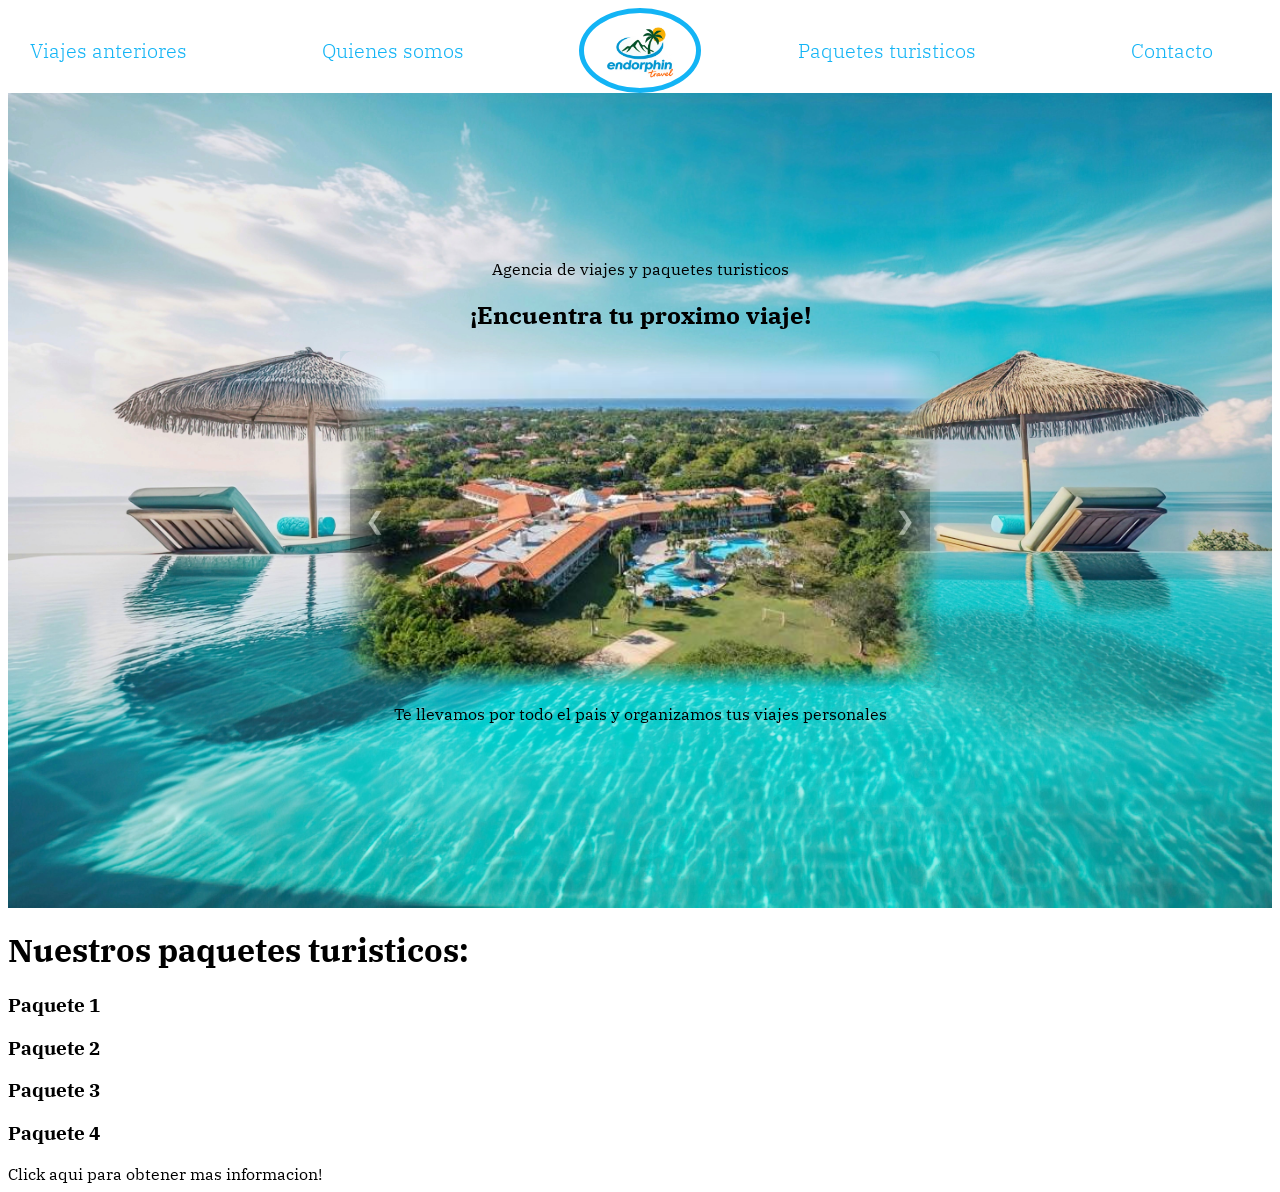
==== Index.html @ 00f26844 "cambio de diseño" ====
<!DOCTYPE html>
<html lang="es">

<head>
    <meta chargesets="UTF-8">
    <meta name="viewport" content="width=device-width, initial-scale=1.0">
    <title>
        Endorphin Travel
    </title>
    <script src="script.js" defer></script>
    <link rel="stylesheet" href="./Style.CSS">
    <link rel="preconnect" href="https://fonts.googleapis.com">
    <link rel="preconnect" href="https://fonts.gstatic.com" crossorigin>
    <link
        href="https://fonts.googleapis.com/css2?family=IBM+Plex+Serif:ital,wght@0,100;0,200;0,300;0,400;0,500;0,600;0,700;1,100;1,200;1,300;1,400;1,500;1,600;1,700&display=swap"
        rel="stylesheet">


</head>
<header>
    
    <nav>
    <a target="_blank"">Viajes anteriores</a>
    <a target=" _blank">Quienes somos</a>
    <img src="./resources/Logo pequeño.png" id="logo">
    <a target="_blank">Paquetes turisticos</a>
    <a target="_blank">Contacto</a>

    </nav>
    <section id="presentacion">
    <p>Agencia de viajes y paquetes turisticos</p>
    <h1>¡Encuentra tu proximo viaje!</h1>
    <section class="carrusel">
        <button class="flecha anterior" id="anterior">
            &#10094;
        </button>
    
        <div class="contenedor-imagenes">
            <img src="/resources/hodelpa garden suites.jpg" class="imagen activa" alt="Playa">
            <img src="/resources/lopesan cosa bavaro.jpg" class="imagen" alt="Montaña">
            <img src="/resources/villa casa de campo.jpg" class="imagen" alt="Ciudad">
        </div>
    
        <button class="flecha siguiente" id="siguiente">
            &#10095;
        </button>
    </section>
    <p>Te llevamos por todo el pais y organizamos tus viajes personales</p>
</section>

</header>
<body>
    <h1>Nuestros paquetes turisticos:</h1>
    <h3>Paquete 1</h3>
    <h3>Paquete 2</h3>
    <h3>Paquete 3</h3>
    <h3>Paquete 4</h3>
    <a target="_blank">Click aqui para obtener mas informacion!</a>
</body>
---- Style.CSS ----
*{
    font-family: "IBM Plex Serif", serif;

}

header {
    background-image: url(/resources/resort.jpg);
    background-size: cover;
    background-position: 0%;
    min-height: min-content;
    height: 900px;
    max-width: 100%;
    text-align: center;
}
nav {
    display: flex;
    flex-direction: row;
    justify-content: space-between;
    flex-wrap: wrap;
    width: 100%;
    align-items: center;
    text-align: center;
    background-color: white;
}

#logo{
    position: relative;
    border-radius: 50%;
    height: 75px;
    width: fit-content;
    border-color:#13b4f5;
    border-width: 5px;
    border-style:solid;
}


nav a {
    color:#13b4f5;
    justify-content: space-around;
    font-size: 20px;
    text-align: center;
    border-radius: 30px;
    text-align: center;
    align-self: center;
    width: 200px;
    font-weight: 300;
    cursor: pointer;
}
nav a:hover{
    color: color-mix(in srgb, #13b4f5 30%, black 40%);
    text-decoration: underline;
}

#presentacion{
    position: relative;
    top: 150px;
}
.carrusel {
    position: relative;
    width: 600px;
    max-width: 800px;
    margin: auto;
    overflow: hidden;
}
.contenedor-imagenes {
    position: relative;
    width: 100%;
    aspect-ratio: 16 / 9;
    overflow: hidden;
    border-radius: 14px;
    box-shadow: 0 0 25px rgba(0, 180, 190, 0.20),
        0 10px 30px rgba(0, 0, 0, 0.15);
}

.imagen {
    width: 100%;
    height: 100%;
    object-fit: cover;
    position: absolute;
    top: 0;
    left: 0;
    opacity: 0;
    transition: opacity 0.6s ease;
-webkit-mask-image:
        linear-gradient(to right, transparent 0%, black 8%, black 92%, transparent 100%),
        linear-gradient(to bottom, transparent 0%, black 8%, black 92%, transparent 100%);

    -webkit-mask-composite: source-in;

    mask-image:
        linear-gradient(to right, transparent 0%, black 8%, black 92%, transparent 100%),
        linear-gradient(to bottom, transparent 0%, black 8%, black 92%, transparent 100%);

    mask-composite: intersect;
}
.imagen.activa {
    opacity: 1;
}

.flecha {
    position: absolute;
    top: 50%;
    transform: translateY(-50%);
    z-index: 2;

    background: rgba(0, 0, 0, 0.5);
    color: white;
    border: none;
    padding: 15px;
    cursor: pointer;
    font-size: 24px;
}

.anterior {
    left: 10px;
    opacity: 0.4;
}

.siguiente {
    right: 10px;
    opacity: 0.4;
}

.flecha:hover {
    background: rgba(0, 0, 0, 0.8);
    opacity: 0.8;
}


header h3 {
   font-size: 50px;
   color: #13b4f5;
}
#intro{
   display: flex;
   flex-direction: row;
   flex-wrap: wrap;
   justify-content:space-evenly;
   font-size: 20px;
   overflow: hidden;
   margin-top: 5%;
}

.ilustracion{
    display: flex;
    flex-direction: column;
    flex-wrap: wrap;
    text-align: center;
    max-width: 100px;
    max-height: 550px;
    min-height: 200px;
    align-content: center;
}

.ilustracion img{
    height: 170px;
    width: 220px;
    transition: all 2s;
    border: solid black 3px;
}
.ilustracion p{
    border: solid black 3px;
    background-color: white;
    opacity: 0.7;
}
.ilustracion img:hover{
    height: 250px;
    width: 300px;
}
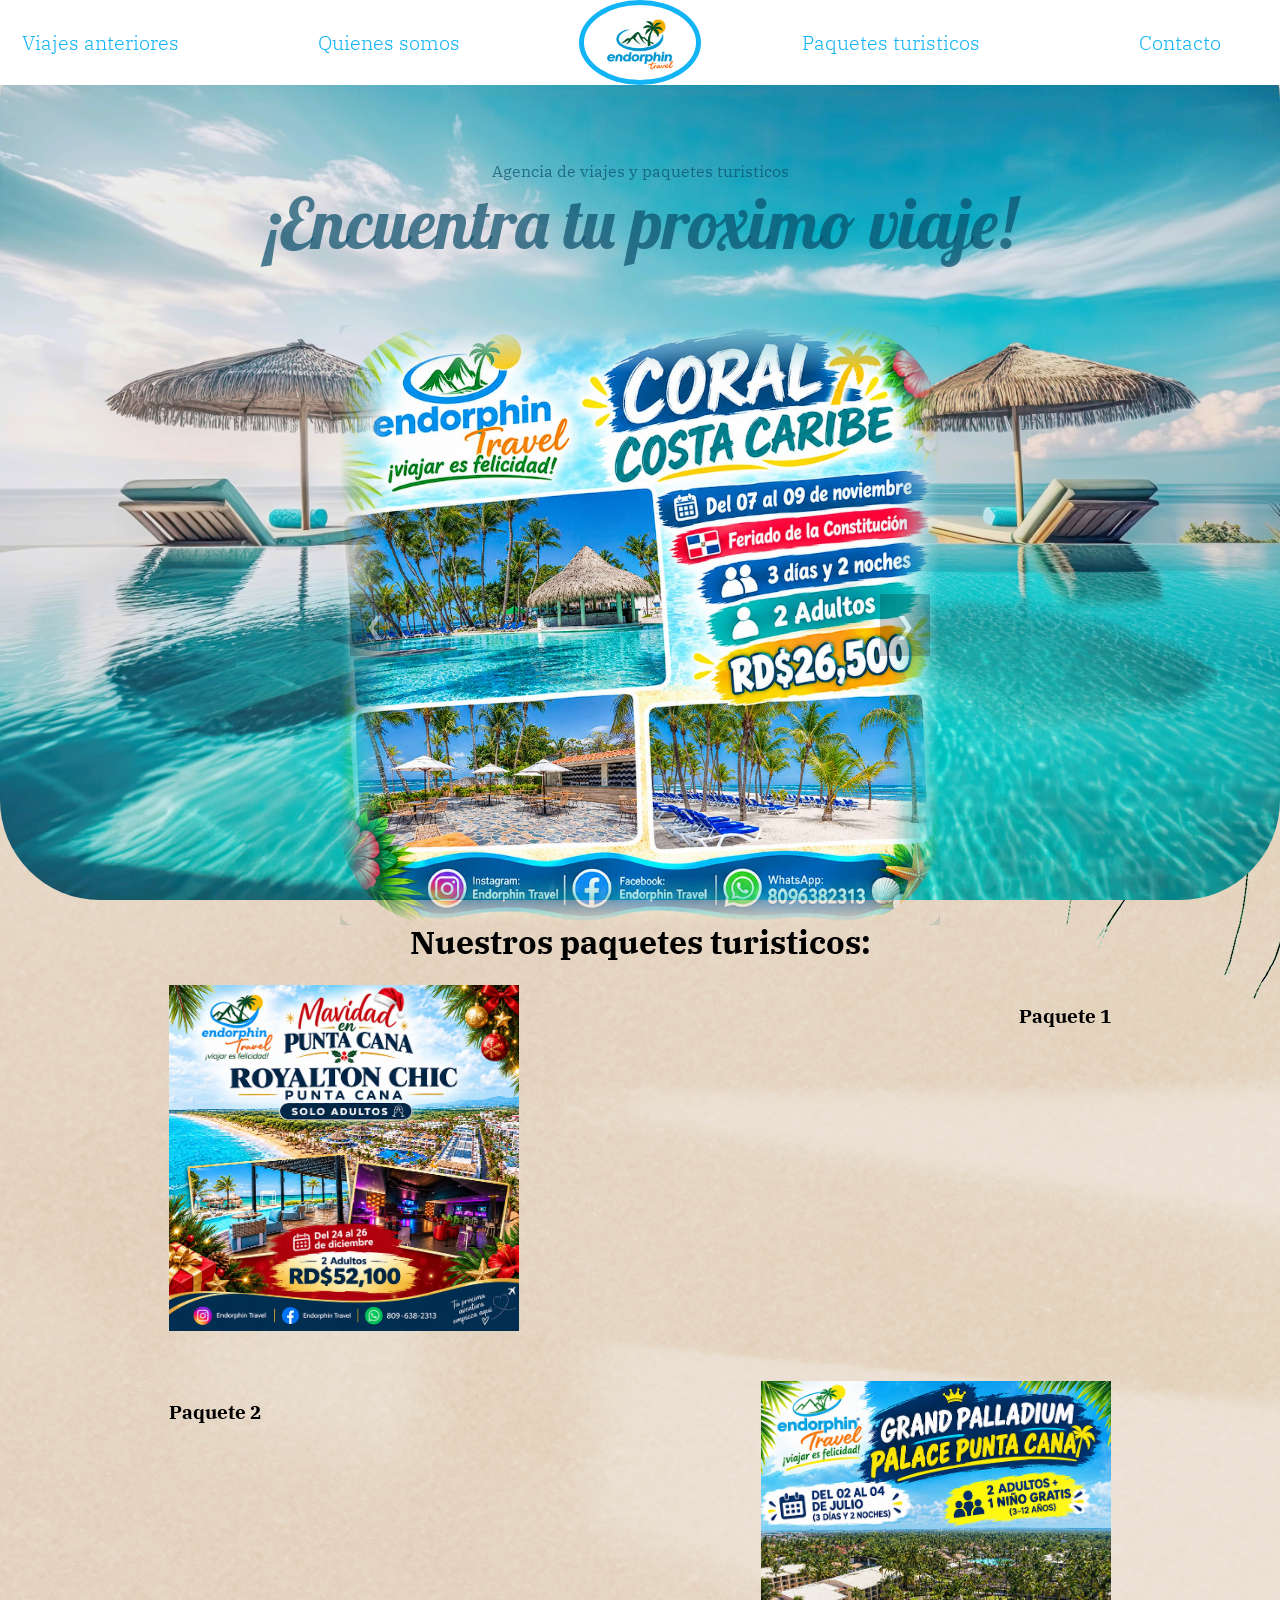
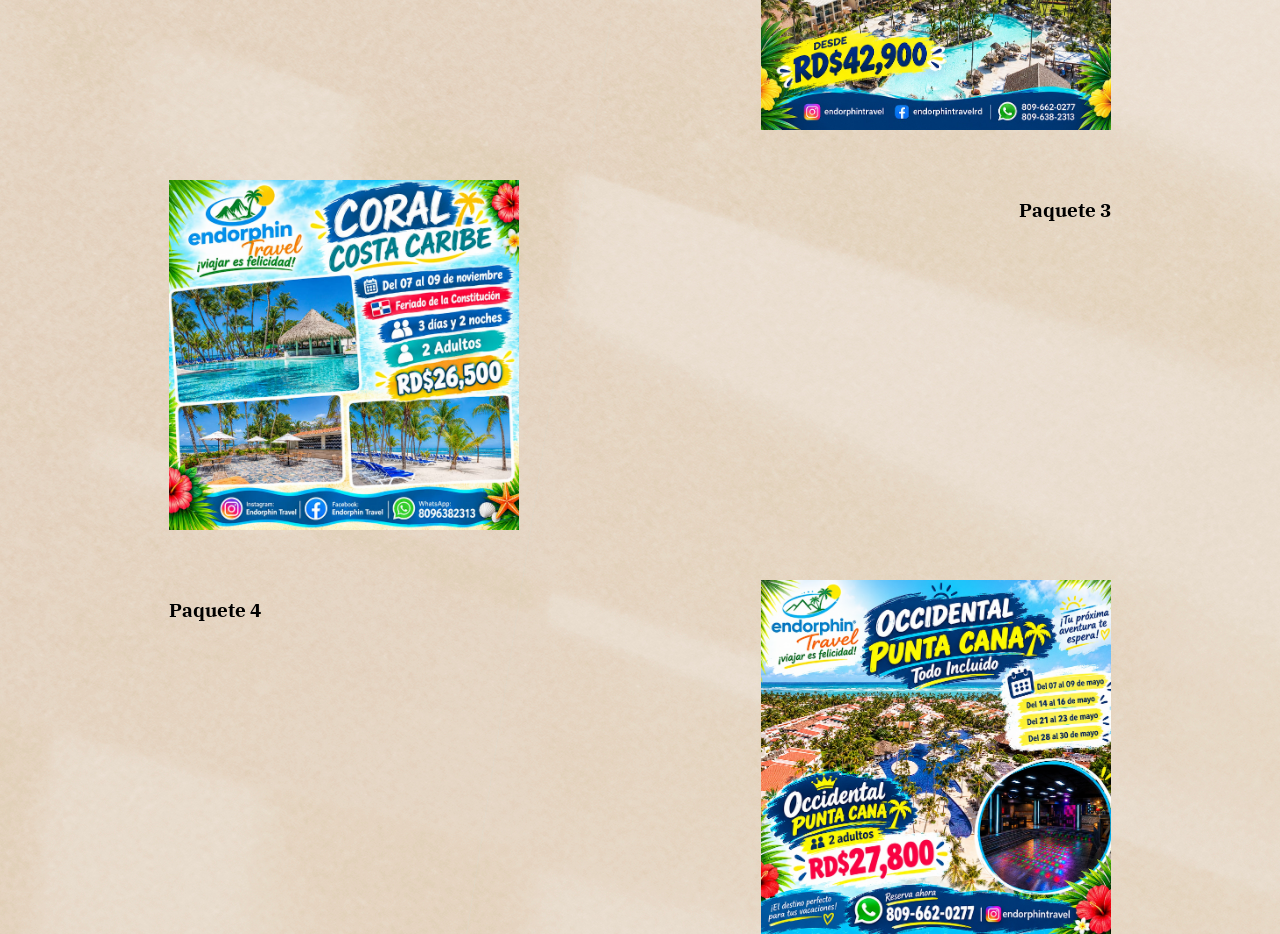
==== commit 8908927e: "cambio de fondo y añadi paquetes, quizas cambio total futuro" ====
--- a/Index.html
+++ b/Index.html
@@ -14,6 +14,10 @@
     <link
         href="https://fonts.googleapis.com/css2?family=IBM+Plex+Serif:ital,wght@0,100;0,200;0,300;0,400;0,500;0,600;0,700;1,100;1,200;1,300;1,400;1,500;1,600;1,700&display=swap"
         rel="stylesheet">
+
+        <link rel="preconnect" href="https://fonts.googleapis.com">
+        <link rel="preconnect" href="https://fonts.gstatic.com" crossorigin>
+        <link href="https://fonts.googleapis.com/css2?family=Lobster&display=swap" rel="stylesheet">
 
 
 </head>
@@ -36,24 +40,42 @@
         </button>
     
         <div class="contenedor-imagenes">
-            <img src="/resources/hodelpa garden suites.jpg" class="imagen activa" alt="Playa">
-            <img src="/resources/lopesan cosa bavaro.jpg" class="imagen" alt="Montaña">
-            <img src="/resources/villa casa de campo.jpg" class="imagen" alt="Ciudad">
+            <img src="/resources/viaje 3.png" class="imagen activa" alt="Playa">
+            <img src="/resources/viaje2.png" class="imagen" alt="Montaña">
+            <img src="/resources/viaje1.png" class="imagen" alt="Ciudad">
         </div>
     
         <button class="flecha siguiente" id="siguiente">
             &#10095;
         </button>
     </section>
-    <p>Te llevamos por todo el pais y organizamos tus viajes personales</p>
 </section>
 
 </header>
+
 <body>
     <h1>Nuestros paquetes turisticos:</h1>
-    <h3>Paquete 1</h3>
-    <h3>Paquete 2</h3>
-    <h3>Paquete 3</h3>
-    <h3>Paquete 4</h3>
-    <a target="_blank">Click aqui para obtener mas informacion!</a>
+    <section id="paquetes">
+        <div class="dispak">
+            <img src="/resources/viaje1.png" alt="paquete 1">
+            <h3>Paquete 1</h3>
+        </div>
+        <div class="dispak">
+            <h3>Paquete 2</h3>
+            <img src="/resources/viaje2.png" alt="paquete 2">
+        </div>
+        <div class="dispak">
+            <img src="/resources/viaje 3.png" alt="paquete 3">
+            <h3>Paquete 3</h3>
+        </div>
+        <div class="dispak">
+            <h3>Paquete 4</h3>
+            <img src="/resources/viaje4.png" alt="paquete 4">
+        </div>
+        
+    
+    
+    
+    
+    </section>
 </body>
--- a/Style.CSS
+++ b/Style.CSS
@@ -11,6 +11,9 @@
     height: 900px;
     max-width: 100%;
     text-align: center;
+    border-radius: 100px;
+    margin: 0;
+    padding: 0;
 }
 nav {
     display: flex;
@@ -53,7 +56,20 @@
 
 #presentacion{
     position: relative;
-    top: 150px;
+    color: color-mix(in srgb, #13b4f5 30%, black 40%);
+
+}
+
+#presentacion h1{
+    font-family: "Lobster", sans-serif;
+    font-size: 70px;
+        font-weight: 300;
+        font-style: normal;
+        color: white;color: color-mix(in srgb, #13b4f5 30%, black 40%);
+}
+#presentacion p{
+    position: relative;
+    top: 60px;
 }
 .carrusel {
     position: relative;
@@ -65,7 +81,7 @@
 .contenedor-imagenes {
     position: relative;
     width: 100%;
-    aspect-ratio: 16 / 9;
+    aspect-ratio: 13 / 13;
     overflow: hidden;
     border-radius: 14px;
     box-shadow: 0 0 25px rgba(0, 180, 190, 0.20),
@@ -92,6 +108,7 @@
         linear-gradient(to bottom, transparent 0%, black 8%, black 92%, transparent 100%);
 
     mask-composite: intersect;
+    border-radius: 100px;
 }
 .imagen.activa {
     opacity: 1;
@@ -166,4 +183,31 @@
 .ilustracion img:hover{
     height: 250px;
     width: 300px;
+}
+body{
+    background-image: url(/resources/palmas.jpg);
+    margin: 0;
+}
+body h1{
+    text-align: center;
+}
+#paquetes{
+display: grid;
+column-gap: 10px;
+row-gap: 50px;
+justify-items: center;
+background-size: cover;
+margin: 0 0;
+padding: 0 0;
+
+}
+#paquetes img{
+    max-height: 400px;
+    max-width: 350px;
+}
+.dispak{
+    text-align: center;
+    display: grid;
+    grid-template-columns: auto auto;
+    column-gap: 500px;
 }
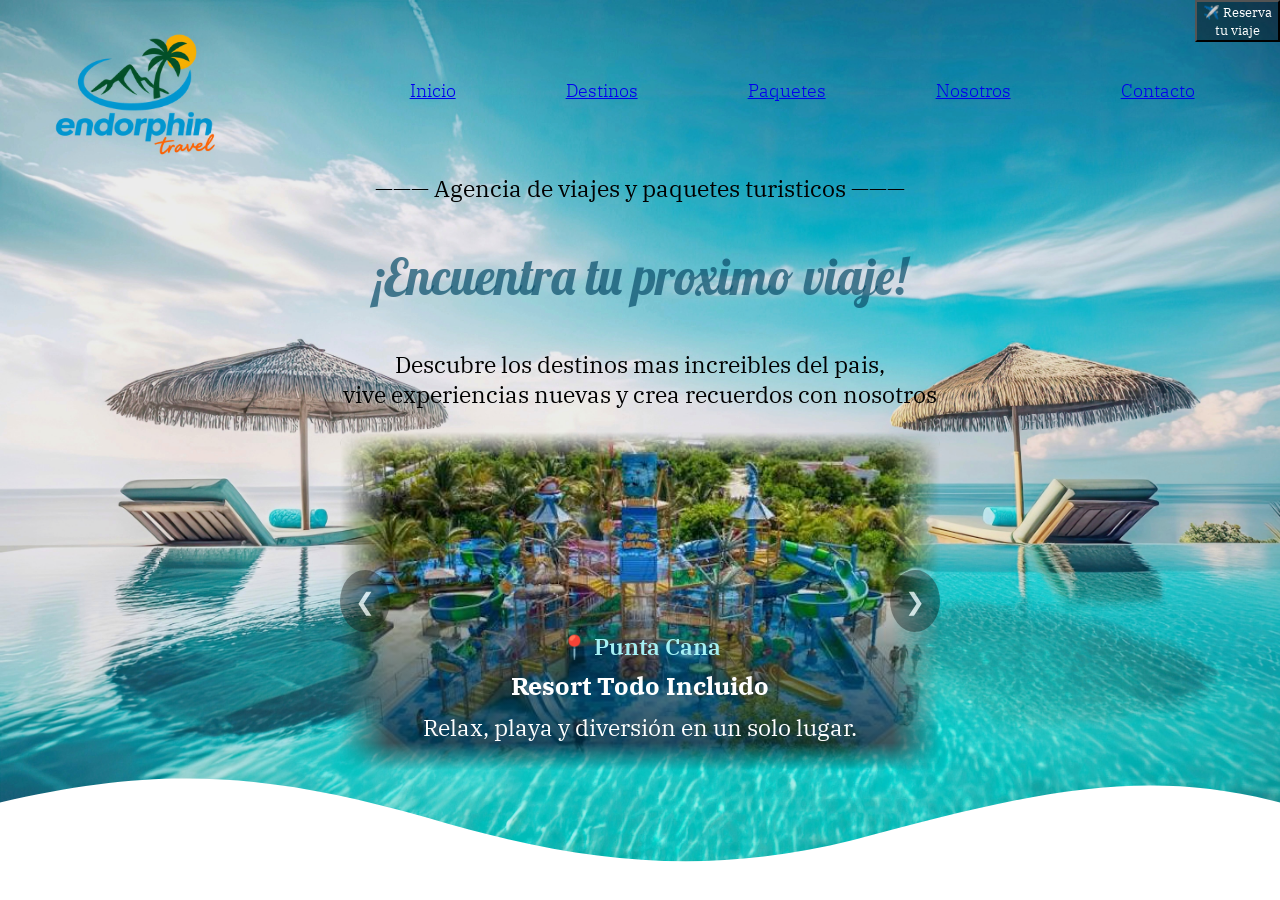
==== commit 85eaa132: "cambio de la estructura completa añadi nuevas vistas" ====
--- a/Index.html
+++ b/Index.html
@@ -24,58 +24,88 @@
 <header>
     
     <nav>
-    <a target="_blank"">Viajes anteriores</a>
-    <a target=" _blank">Quienes somos</a>
-    <img src="./resources/Logo pequeño.png" id="logo">
-    <a target="_blank">Paquetes turisticos</a>
-    <a target="_blank">Contacto</a>
+    <div id="logo-container">
+        <img src="./resources/Logo pequeño.png" id="logo">
+    </div>
+    
+    <div>
+    <a target="_self" href="/Index.html">Inicio</a>
+    <a target="_self" href="/destinos.html">Destinos</a>
+    <a target="_self" href="/paquetes.html">Paquetes</a>
+    <a target="_self" href="/nosotros.html">Nosotros</a>
+    <a target="_self" href="/contacto.html">Contacto</a>
+    </div>
 
+    <button id="viaje">✈️ Reserva tu viaje</button>
     </nav>
     <section id="presentacion">
-    <p>Agencia de viajes y paquetes turisticos</p>
-    <h1>¡Encuentra tu proximo viaje!</h1>
+    <p>———  Agencia de viajes y paquetes turisticos ———</p>
+    <h2>¡Encuentra tu proximo viaje!</h2>
+    <p>Descubre los destinos mas increibles del pais,<br> vive experiencias nuevas y crea recuerdos con nosotros</p>
+    
     <section class="carrusel">
         <button class="flecha anterior" id="anterior">
             &#10094;
         </button>
     
-        <div class="contenedor-imagenes">
-            <img src="/resources/viaje 3.png" class="imagen activa" alt="Playa">
-            <img src="/resources/viaje2.png" class="imagen" alt="Montaña">
-            <img src="/resources/viaje1.png" class="imagen" alt="Ciudad">
+<div class="contenedor-imagenes">
+    <div class="pista" id="pista">
+
+        <!-- Primera imagen -->
+        <div class="destino">
+            <img src="/resources/lopesan cosa bavaro.jpg" alt="Resort en Punta Cana">
+
+            <div class="informacion-destino">
+                <p class="ubicacion">📍 Punta Cana</p>
+                <h4>Resort Todo Incluido</h4>
+                <p class="descripcion">
+                    Relax, playa y diversión en un solo lugar.
+                </p>
+            </div>
         </div>
+
+        <!-- Segunda imagen -->
+        <div class="destino">
+            <img src="/resources/hodelpa garden suites.jpg" alt="Ciudad de París">
+
+            <div class="informacion-destino">
+                <p class="ubicacion">📍 París, Francia</p>
+                <h2>Descubre París</h2>
+                <p class="descripcion">
+                    Vive una experiencia inolvidable en la ciudad del amor.
+                </p>
+            </div>
+        </div>
+
+        <!-- Tercera imagen -->
+        <div class="destino">
+            <img src="/resources/villa casa de campo.jpg" alt="Paisaje de montaña">
+
+            <div class="informacion-destino">
+                <p class="ubicacion">📍 Destinos naturales</p>
+                <h2>Aventura en la naturaleza</h2>
+                <p class="descripcion">
+                    Explora paisajes extraordinarios y desconecta de la rutina.
+                </p>
+            </div>
+        </div>
+
+    </div>
+</div>
     
         <button class="flecha siguiente" id="siguiente">
             &#10095;
         </button>
     </section>
+
+    </div>
 </section>
-
+    <div class="curva">
+        <svg xmlns="http://www.w3.org/2000/svg" viewBox="0 0 1440 200" preserveAspectRatio="none">
+    
+            <path fill="#ffffff" d="M0,70 C180,20 300,30 480,90 C650,150 790,170 960,120 C1150,60 1280,20 1440,70 L1440,200 L0,200 Z">
+            </path>
+    
+        </svg>
+    </div>
 </header>
-
-<body>
-    <h1>Nuestros paquetes turisticos:</h1>
-    <section id="paquetes">
-        <div class="dispak">
-            <img src="/resources/viaje1.png" alt="paquete 1">
-            <h3>Paquete 1</h3>
-        </div>
-        <div class="dispak">
-            <h3>Paquete 2</h3>
-            <img src="/resources/viaje2.png" alt="paquete 2">
-        </div>
-        <div class="dispak">
-            <img src="/resources/viaje 3.png" alt="paquete 3">
-            <h3>Paquete 3</h3>
-        </div>
-        <div class="dispak">
-            <h3>Paquete 4</h3>
-            <img src="/resources/viaje4.png" alt="paquete 4">
-        </div>
-        
-    
-    
-    
-    
-    </section>
-</body>
--- a/Style.CSS
+++ b/Style.CSS
@@ -11,65 +11,65 @@
     height: 900px;
     max-width: 100%;
     text-align: center;
-    border-radius: 100px;
-    margin: 0;
-    padding: 0;
 }
 nav {
     display: flex;
     flex-direction: row;
-    justify-content: space-between;
-    flex-wrap: wrap;
-    width: 100%;
+    justify-content: space-around;
+    flex-wrap: nowrap;
+    width: 100%;
+}
+
+#logo{
+    height: 180px;
+}
+#viaje{
+    width: 100px;
+    height: fit-content;
+    background-color: rgba(0, 0, 0, 0.416);
+    color: white;
+    width: 160px;
+    cursor: pointer;
+}
+
+
+nav div {
+    position: relative;
+    display: flex;
+    justify-items: space-around;
     align-items: center;
-    text-align: center;
-    background-color: white;
-}
-
-#logo{
-    position: relative;
-    border-radius: 50%;
-    height: 75px;
-    width: fit-content;
-    border-color:#13b4f5;
-    border-width: 5px;
-    border-style:solid;
-}
-
-
-nav a {
-    color:#13b4f5;
-    justify-content: space-around;
-    font-size: 20px;
-    text-align: center;
-    border-radius: 30px;
+    font-size: 18px;
     text-align: center;
     align-self: center;
     width: 200px;
     font-weight: 300;
     cursor: pointer;
+    gap: 110px;
+    width: 850px;
+    text-decoration: none;
+    color: black;
 }
 nav a:hover{
     color: color-mix(in srgb, #13b4f5 30%, black 40%);
     text-decoration: underline;
 }
 
+/*Navegacion de la pagina ↑*/
+
 #presentacion{
     position: relative;
-    color: color-mix(in srgb, #13b4f5 30%, black 40%);
-
-}
-
-#presentacion h1{
+   bottom: 30px;
+}
+
+#presentacion h2{
     font-family: "Lobster", sans-serif;
-    font-size: 70px;
-        font-weight: 300;
+    font-size: 50px;
+        font-weight: 100;
         font-style: normal;
         color: white;color: color-mix(in srgb, #13b4f5 30%, black 40%);
 }
 #presentacion p{
-    position: relative;
-    top: 60px;
+    font-size: 23px;
 }
 .carrusel {
     position: relative;
@@ -81,22 +81,11 @@
 .contenedor-imagenes {
     position: relative;
     width: 100%;
-    aspect-ratio: 13 / 13;
+    aspect-ratio: 16 / 9;
     overflow: hidden;
     border-radius: 14px;
     box-shadow: 0 0 25px rgba(0, 180, 190, 0.20),
         0 10px 30px rgba(0, 0, 0, 0.15);
-}
-
-.imagen {
-    width: 100%;
-    height: 100%;
-    object-fit: cover;
-    position: absolute;
-    top: 0;
-    left: 0;
-    opacity: 0;
-    transition: opacity 0.6s ease;
 -webkit-mask-image:
         linear-gradient(to right, transparent 0%, black 8%, black 92%, transparent 100%),
         linear-gradient(to bottom, transparent 0%, black 8%, black 92%, transparent 100%);
@@ -108,10 +97,6 @@
         linear-gradient(to bottom, transparent 0%, black 8%, black 92%, transparent 100%);
 
     mask-composite: intersect;
-    border-radius: 100px;
-}
-.imagen.activa {
-    opacity: 1;
 }
 
 .flecha {
@@ -119,7 +104,7 @@
     top: 50%;
     transform: translateY(-50%);
     z-index: 2;
-
+    border-radius: 50%;
     background: rgba(0, 0, 0, 0.5);
     color: white;
     border: none;
@@ -129,21 +114,122 @@
 }
 
 .anterior {
-    left: 10px;
-    opacity: 0.4;
+    left: 0px;
+    opacity: 0.7;
 }
 
 .siguiente {
-    right: 10px;
-    opacity: 0.4;
+    right: 0px;
+    opacity: 0.7;
 }
 
 .flecha:hover {
     background: rgba(0, 0, 0, 0.8);
     opacity: 0.8;
 }
-
-
+.hero {
+    position: relative;
+    min-height: 100vh;
+    background-image: url(/resources/resort.jpg);
+    background-size: cover;
+    background-position: center;
+    background-repeat: no-repeat;
+
+    overflow: hidden;
+}
+
+.contenido {
+    position: relative;
+    z-index: 1;
+    padding: 40px 20px 180px;
+}
+
+.curva {
+    position: absolute;
+    bottom: 0;
+    left: 0;
+
+    width: 100%;
+    height: 150px;
+
+    z-index: 2;
+    line-height: 0;
+}
+
+.curva svg {
+    display: block;
+    width: 100%;
+    height: 100%;
+}
+.contenedor-imagenes {
+    width: 100%;
+    aspect-ratio: 16 / 9;
+    overflow: hidden;
+    border-radius: 14px;
+}
+
+.pista {
+    display: flex;
+    width: 100%;
+    height: 100%;
+    transition: transform 0.6s ease-in-out;
+}
+
+.destino {
+    position: relative;
+    flex: 0 0 100%;
+    height: 100%;
+    overflow: hidden;
+}
+
+.destino img {
+    width: 100%;
+    height: 100%;
+    object-fit: cover;
+    display: block;
+}
+
+/* Información sobre la imagen */
+.informacion-destino {
+    position: absolute;
+    bottom: 0;
+    left: 0;
+    width: 100%;
+    box-sizing: border-box;
+    padding: 65px 30px 25px;
+    color: white;
+
+    background: linear-gradient(to top,
+            rgba(0, 35, 45, 0.85),
+            rgba(0, 35, 45, 0.45) 60%,
+            transparent);
+}
+
+.ubicacion {
+    font-size: 14px;
+    font-weight: 600;
+    margin: 0 0 8px;
+    color: #a5f0f3;
+}
+
+.informacion-destino h4 {
+    font-size: 25px;
+    margin: 0 0 8px;
+    font-weight: 700;
+}
+
+.descripcion {
+    font-size: 14px;
+    margin: 0;
+    line-height: 1.5;
+}
+/*estilo del inicio ↑*/
+#destinosnav{
+    background-image: url(/resources/fondo\ destinos.jpg);
+    background-blend-mode: darken;
+    background-size: cover;
+    height: 900px;
+}
 header h3 {
    font-size: 50px;
    color: #13b4f5;
@@ -185,8 +271,8 @@
     width: 300px;
 }
 body{
-    background-image: url(/resources/palmas.jpg);
     margin: 0;
+    padding: 0;
 }
 body h1{
     text-align: center;
@@ -210,4 +296,5 @@
     display: grid;
     grid-template-columns: auto auto;
     column-gap: 500px;
-}+}
+/*estilo de los destinos ↑*/
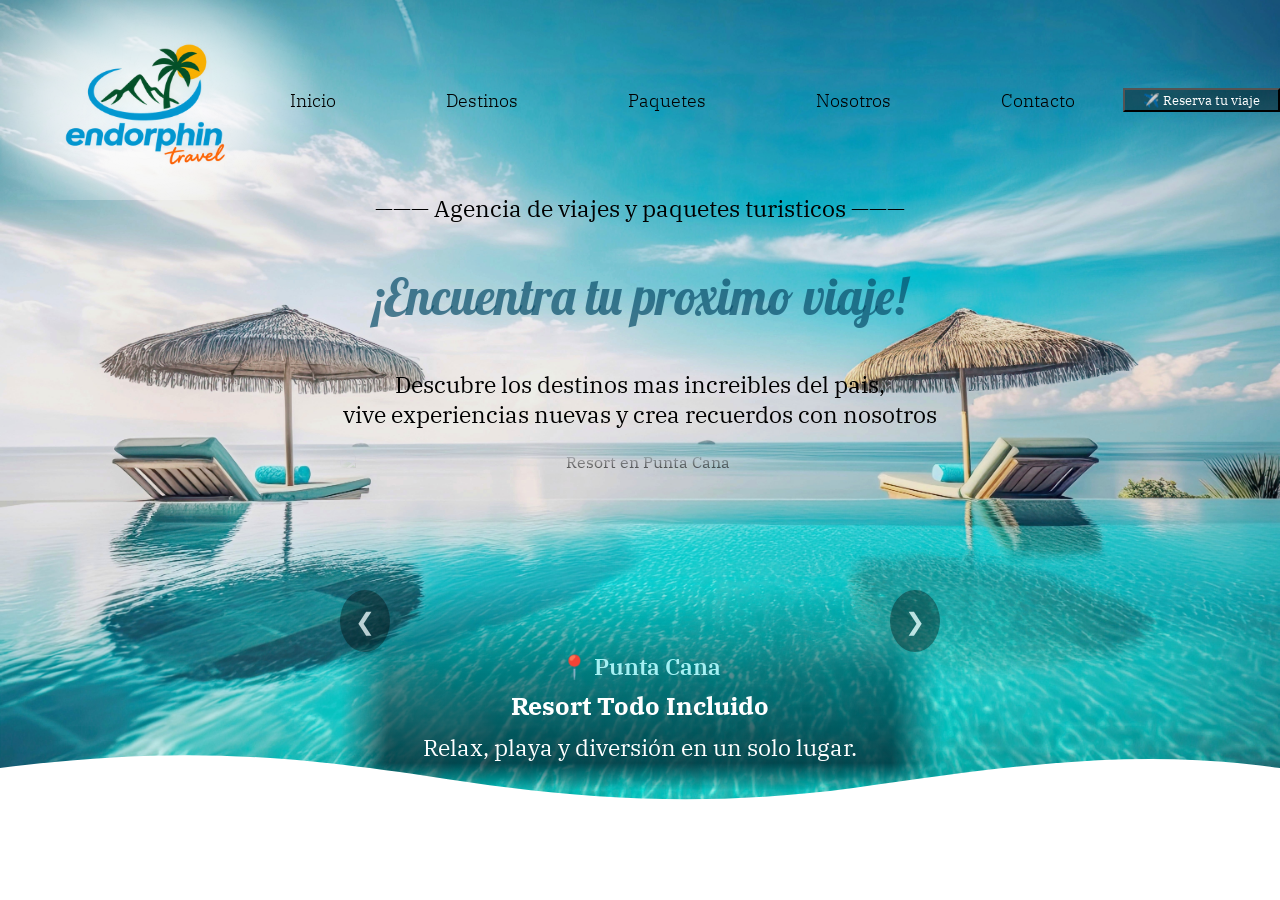
==== commit f1a5616d: "pagina destinos completa, posible arreglos de detalles en un futuro" ====
--- a/Index.html
+++ b/Index.html
@@ -19,16 +19,16 @@
         <link rel="preconnect" href="https://fonts.gstatic.com" crossorigin>
         <link href="https://fonts.googleapis.com/css2?family=Lobster&display=swap" rel="stylesheet">
 
-
+<script src="https://kit.fontawesome.com/e12e15076b.js" crossorigin="anonymous"></script>
 </head>
 <header>
     
     <nav>
-    <div id="logo-container">
+    <div class="logo-container">
         <img src="./resources/Logo pequeño.png" id="logo">
     </div>
     
-    <div>
+    <div id="opcionesnav">
     <a target="_self" href="/Index.html">Inicio</a>
     <a target="_self" href="/destinos.html">Destinos</a>
     <a target="_self" href="/paquetes.html">Paquetes</a>
@@ -70,7 +70,7 @@
 
             <div class="informacion-destino">
                 <p class="ubicacion">📍 París, Francia</p>
-                <h2>Descubre París</h2>
+                <h4>Descubre París</h4>
                 <p class="descripcion">
                     Vive una experiencia inolvidable en la ciudad del amor.
                 </p>
@@ -83,7 +83,7 @@
 
             <div class="informacion-destino">
                 <p class="ubicacion">📍 Destinos naturales</p>
-                <h2>Aventura en la naturaleza</h2>
+                <h4>Aventura en la naturaleza</h4>
                 <p class="descripcion">
                     Explora paisajes extraordinarios y desconecta de la rutina.
                 </p>
--- a/Style.CSS
+++ b/Style.CSS
@@ -1,6 +1,10 @@
 *{
     font-family: "IBM Plex Serif", serif;
 
+}
+a{
+    text-decoration: none;
+    color: inherit;
 }
 
 header {
@@ -8,16 +12,25 @@
     background-size: cover;
     background-position: 0%;
     min-height: min-content;
-    height: 900px;
+    height: fit-content;
     max-width: 100%;
     text-align: center;
+    position: relative;
 }
 nav {
     display: flex;
     flex-direction: row;
+    align-items: center;
     justify-content: space-around;
     flex-wrap: nowrap;
     width: 100%;
+    overflow-x: scroll;
+    -ms-overflow-style: none;
+    scrollbar-width: none;
+
+}
+nav::-webkit-scrollbar{
+    display: none;
 }
 
 #logo{
@@ -33,7 +46,7 @@
 }
 
 
-nav div {
+#opcionesnav {
     position: relative;
     display: flex;
     justify-items: space-around;
@@ -48,10 +61,39 @@
     width: 850px;
     text-decoration: none;
     color: black;
+
 }
 nav a:hover{
     color: color-mix(in srgb, #13b4f5 30%, black 40%);
     text-decoration: underline;
+}
+.logo-container {
+    position: relative;
+    display: inline-flex;
+    justify-content: center;
+    align-items: center;
+    padding: 10px;
+    isolation: isolate;
+}
+
+.logo-container::before {
+    content: "";
+    position: absolute;
+    inset: -25px;
+    z-index: -1;
+
+    background: radial-gradient(ellipse,
+            rgba(255, 255, 255, 0.95) 0%,
+            rgba(255, 255, 255, 0.65) 40%,
+            rgba(255, 255, 255, 0) 75%);
+
+    filter: blur(8px);
+}
+
+.logo {
+    width: 120px;
+    height: auto;
+    display: block;
 }
 
 /*Navegacion de la pagina ↑*/
@@ -150,8 +192,8 @@
     left: 0;
 
     width: 100%;
-    height: 150px;
-
+    height: 5rem;
+    
     z-index: 2;
     line-height: 0;
 }
@@ -224,77 +266,105 @@
     line-height: 1.5;
 }
 /*estilo del inicio ↑*/
+
 #destinosnav{
-    background-image: url(/resources/fondo\ destinos.jpg);
+    background-image: url(/resources/fondo.jpg);
     background-blend-mode: darken;
+    background-repeat: no-repeat;
     background-size: cover;
     height: 900px;
+}
+#destinos-presentacion {
+    position: relative;
+    bottom: 30px;
+}
+
+#destinos-presentacion h2 {
+    font-family: "Lobster", sans-serif;
+    font-size: 50px;
+    font-weight: 100;
+    font-style: normal;
+    color: white;
+    color: color-mix(in srgb, #13b4f5 30%, black 40%);
+}
+
+#destinos-inicio {
+    top: 170px;
+    position: relative;
+    display: flex;
+    flex-direction: row;
+    font-size: 23px;
+    width: 100%;
+    justify-content: space-evenly;
+    
+}
+.di-diseño{
+    flex-direction: column;
+    background-color: white;
+    width: 100px;
+    border-radius: 40px;
+    color: white;
+    background-color: rgba(0, 0, 0, 0.366);
+    align-items: center;
 }
 header h3 {
    font-size: 50px;
    color: #13b4f5;
 }
-#intro{
-   display: flex;
-   flex-direction: row;
-   flex-wrap: wrap;
-   justify-content:space-evenly;
-   font-size: 20px;
-   overflow: hidden;
-   margin-top: 5%;
-}
-
-.ilustracion{
-    display: flex;
-    flex-direction: column;
+#destinos-populares{
+   background-color: rgba(22, 129, 156, 0.466);    
+   mask-image:
+        linear-gradient(to top, transparent 0%, black 8%, black 92%, transparent 100%);
+
+}
+#destinos-elementos{
+    margin-top: 0%;
+    display: flex;
+    flex-direction: row;
     flex-wrap: wrap;
-    text-align: center;
-    max-width: 100px;
-    max-height: 550px;
-    min-height: 200px;
-    align-content: center;
-}
-
-.ilustracion img{
-    height: 170px;
-    width: 220px;
-    transition: all 2s;
-    border: solid black 3px;
-}
-.ilustracion p{
-    border: solid black 3px;
-    background-color: white;
-    opacity: 0.7;
-}
-.ilustracion img:hover{
-    height: 250px;
-    width: 300px;
-}
+    justify-content: space-evenly;
+    border-radius: 14px;
+    gap: 10px;
+    margin-top: 60px;
+    padding-bottom: 60px;
+    row-gap: 20px;
+}
+.destinos-element img{
+    height: 300px;
+    width: 400px;
+    border: solid white 2px;
+    border-radius: 14px;
+}
+.destinos-element{
+    position: relative;
+    box-shadow: 0 0 25px rgba(0, 180, 190, 0.20),
+            0 10px 30px rgba(0, 0, 0, 0.15);
+    border-radius: 14px;
+    
+}
+.destinos-descripcion{
+    color: rgb(166, 178, 200);
+    font-weight: 800;
+    position: absolute;
+    bottom: 0%;
+    width: 100%;
+    height: 20%;
+    flex-direction: row;
+    text-align: justify;
+    justify-items: center;
+    border-radius: 20px;
+    overflow-y: scroll;
+    background: linear-gradient(to top,
+                rgba(0, 35, 45, 0.85),
+                rgba(0, 35, 45, 0.493) 60%,
+                transparent);
+                box-sizing: border-box;
+}
+
 body{
     margin: 0;
     padding: 0;
 }
-body h1{
-    text-align: center;
-}
-#paquetes{
-display: grid;
-column-gap: 10px;
-row-gap: 50px;
-justify-items: center;
-background-size: cover;
-margin: 0 0;
-padding: 0 0;
-
-}
-#paquetes img{
-    max-height: 400px;
-    max-width: 350px;
-}
-.dispak{
-    text-align: center;
-    display: grid;
-    grid-template-columns: auto auto;
-    column-gap: 500px;
-}
+
+
 /*estilo de los destinos ↑*/
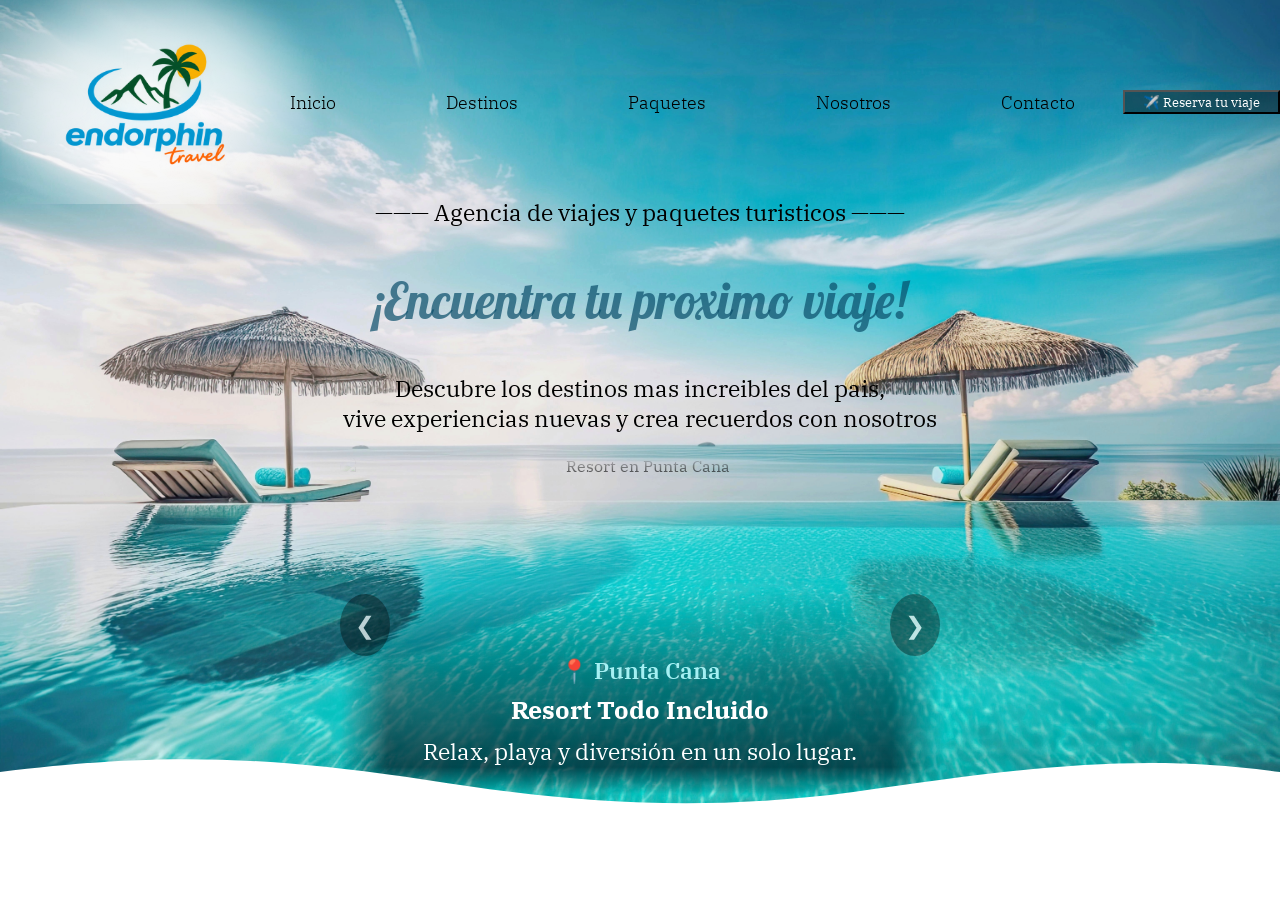
==== commit e105b4b1: "inicio de pagina nosotros. Arreglos de heredo de ID's en el header de todos" ====
--- a/Index.html
+++ b/Index.html
@@ -21,7 +21,7 @@
 
 <script src="https://kit.fontawesome.com/e12e15076b.js" crossorigin="anonymous"></script>
 </head>
-<header>
+<header id="index-header">
     
     <nav>
     <div class="logo-container">
--- a/Style.CSS
+++ b/Style.CSS
@@ -1,3 +1,4 @@
+/*Navegacion base de las paginas*/
 *{
     font-family: "IBM Plex Serif", serif;
 
@@ -7,7 +8,7 @@
     color: inherit;
 }
 
-header {
+#index-header {
     background-image: url(/resources/resort.jpg);
     background-size: cover;
     background-position: 0%;
@@ -69,7 +70,6 @@
 }
 .logo-container {
     position: relative;
-    display: inline-flex;
     justify-content: center;
     align-items: center;
     padding: 10px;
@@ -96,7 +96,10 @@
     display: block;
 }
 
-/*Navegacion de la pagina ↑*/
+
+
+/*estilo del inicio ↓*/
+
 
 #presentacion{
     position: relative;
@@ -194,7 +197,7 @@
     width: 100%;
     height: 5rem;
     
-    z-index: 2;
+    z-index: 1;
     line-height: 0;
 }
 
@@ -217,19 +220,7 @@
     transition: transform 0.6s ease-in-out;
 }
 
-.destino {
-    position: relative;
-    flex: 0 0 100%;
-    height: 100%;
-    overflow: hidden;
-}
-
-.destino img {
-    width: 100%;
-    height: 100%;
-    object-fit: cover;
-    display: block;
-}
+
 
 /* Información sobre la imagen */
 .informacion-destino {
@@ -265,14 +256,38 @@
     margin: 0;
     line-height: 1.5;
 }
-/*estilo del inicio ↑*/
-
-#destinosnav{
+
+
+
+/*estilo de los destinos ↓*/
+
+
+.destino {
+    position: relative;
+    flex: 0 0 100%;
+    height: 100%;
+    overflow: hidden;
+}
+
+.destino img {
+    width: 100%;
+    height: 100%;
+    object-fit: cover;
+    display: block;
+}
+
+#destinos-header{
     background-image: url(/resources/fondo.jpg);
     background-blend-mode: darken;
     background-repeat: no-repeat;
     background-size: cover;
-    height: 900px;
+    height: 42rem;
+    max-height: 52rem;
+    background-position: 0%;
+    min-height: min-content;
+    max-width: 100%;
+    text-align: center;
+    position: relative;
 }
 #destinos-presentacion {
     position: relative;
@@ -289,9 +304,9 @@
 }
 
 #destinos-inicio {
-    top: 170px;
-    position: relative;
     display: flex;
+    min-height: min-content;
+    margin-top: 100px;
     flex-direction: row;
     font-size: 23px;
     width: 100%;
@@ -300,7 +315,6 @@
 }
 .di-diseño{
     flex-direction: column;
-    background-color: white;
     width: 100px;
     border-radius: 40px;
     color: white;
@@ -318,7 +332,6 @@
 
 }
 #destinos-elementos{
-    margin-top: 0%;
     display: flex;
     flex-direction: row;
     flex-wrap: wrap;
@@ -367,4 +380,151 @@
 }
 
 
-/*estilo de los destinos ↑*/
+
+/*Estilo de los paquetes ↓*/
+
+
+
+#paquetes-header{
+    background-image: url(/resources/fondo\ paquetes.jpg);
+    height: 52rem;
+    position: relative;
+    background-size: cover;
+    background-position: 0%;
+    min-height: min-content;
+    max-width: 100%;
+    text-align: center;
+}
+#paquetes-inicio{
+ width: 100%;
+}
+
+#paquetes-inicio h2{
+font-family: "Lobster", sans-serif;
+    font-size: 50px;
+    font-weight: 100;
+    font-style: normal;
+    color: color-mix(in srgb, #13b4f5 30%, black 40%);
+}
+
+#paquetes-servicios{
+  display: flex;
+  position: relative;
+  flex-direction: row;
+ width: 100%;
+justify-content: space-evenly;
+align-content: center;
+ margin-top: 100px;
+ z-index: 2;
+}
+.servicio{
+    border-radius: 40px;
+    width: 110px;
+    height: 8em;
+    background-color: rgba(0, 0, 0, 0.366);
+    color: white;
+}
+#paquetes{
+background-color: rgba(208, 217, 247, 0.442);
+    mask-image:
+        linear-gradient(to top, transparent 0%, black 8%, black 92%, transparent 100%);
+        height: fit-content;
+
+}
+#paquetes h1{
+    text-align: center;
+    font-family: "Tangerine", cursive;
+        font-size: 50px;
+        font-weight: 400;
+    color: color-mix(in srgb, #13b4f5 30%, black 40%);
+    margin-bottom: 50px;
+}
+
+#paquetes-elementos{
+    display: flex;
+    flex-wrap: wrap;
+    gap: 30px;
+    justify-content: space-evenly;
+    align-content: center;
+    padding-bottom: 50px;
+}
+
+.paquetes-element{
+    height: 250px;
+    width: fit-content;
+    margin-bottom: 90px;
+        box-shadow: 0 0 55px rgba(0, 180, 190, 0.20),
+                0 10px 30px rgba(0, 0, 0, 0.76);
+    border-radius: 15px;
+    
+}
+
+.paquetes-element img:hover{
+
+box-shadow: 0 0 65px rgba(0, 180, 190, 0.363),
+        0 30px 50px rgb(0, 0, 0);
+position: relative;
+        height: 350px;
+        width: auto;
+        flex-grow: 2;
+        z-index: 2;
+}
+
+.paquetes-element img{
+    height: 300px;
+    border-radius: 15px;
+        border-color:#13b4f5;
+            border-width: 5px;
+            border-style:ridge;
+
+    transition: all 0.6s ease-in-out ;
+}
+
+
+/*Estilo de pagina nosotros ↓*/
+
+
+#nosotros-header{
+    background-image: url(/resources/fondo\ nosotros.jpg);
+    height: 800px;
+    background-size: cover;
+    background-position: 0%;
+    min-height: min-content;
+    max-width: 100%;
+    position: relative;
+    
+}
+
+#nosotros-inicio{
+    position: relative;
+    left: 60%;
+    width: fit-content;
+    margin-right: 100px;
+    isolation: isolate;
+    text-align: justify;
+    word-spacing: 3px;
+    
+}
+#nosotros-inicio h2{
+    font-family: "tangerine", cursive;
+    text-align: center;
+    font-weight: bold;
+    font-size: 50px;
+    color: color-mix(in srgb, #13b4f5 30%, black 40%);
+}
+#nosotros-inicio::before{
+    content: "";
+        position: absolute;
+        inset: -40px;
+        z-index: -1;
+        pointer-events: none;
+    
+        background: radial-gradient(ellipse at center,
+                rgba(255, 255, 255, 0.98) 0%,
+                rgba(255, 255, 255, 0.90) 40%,
+                rgba(255, 255, 255, 0.60) 65%,
+                rgba(255, 255, 255, 0) 100%);
+}
+#nosotros-intro{
+    text-align: center;
+}
